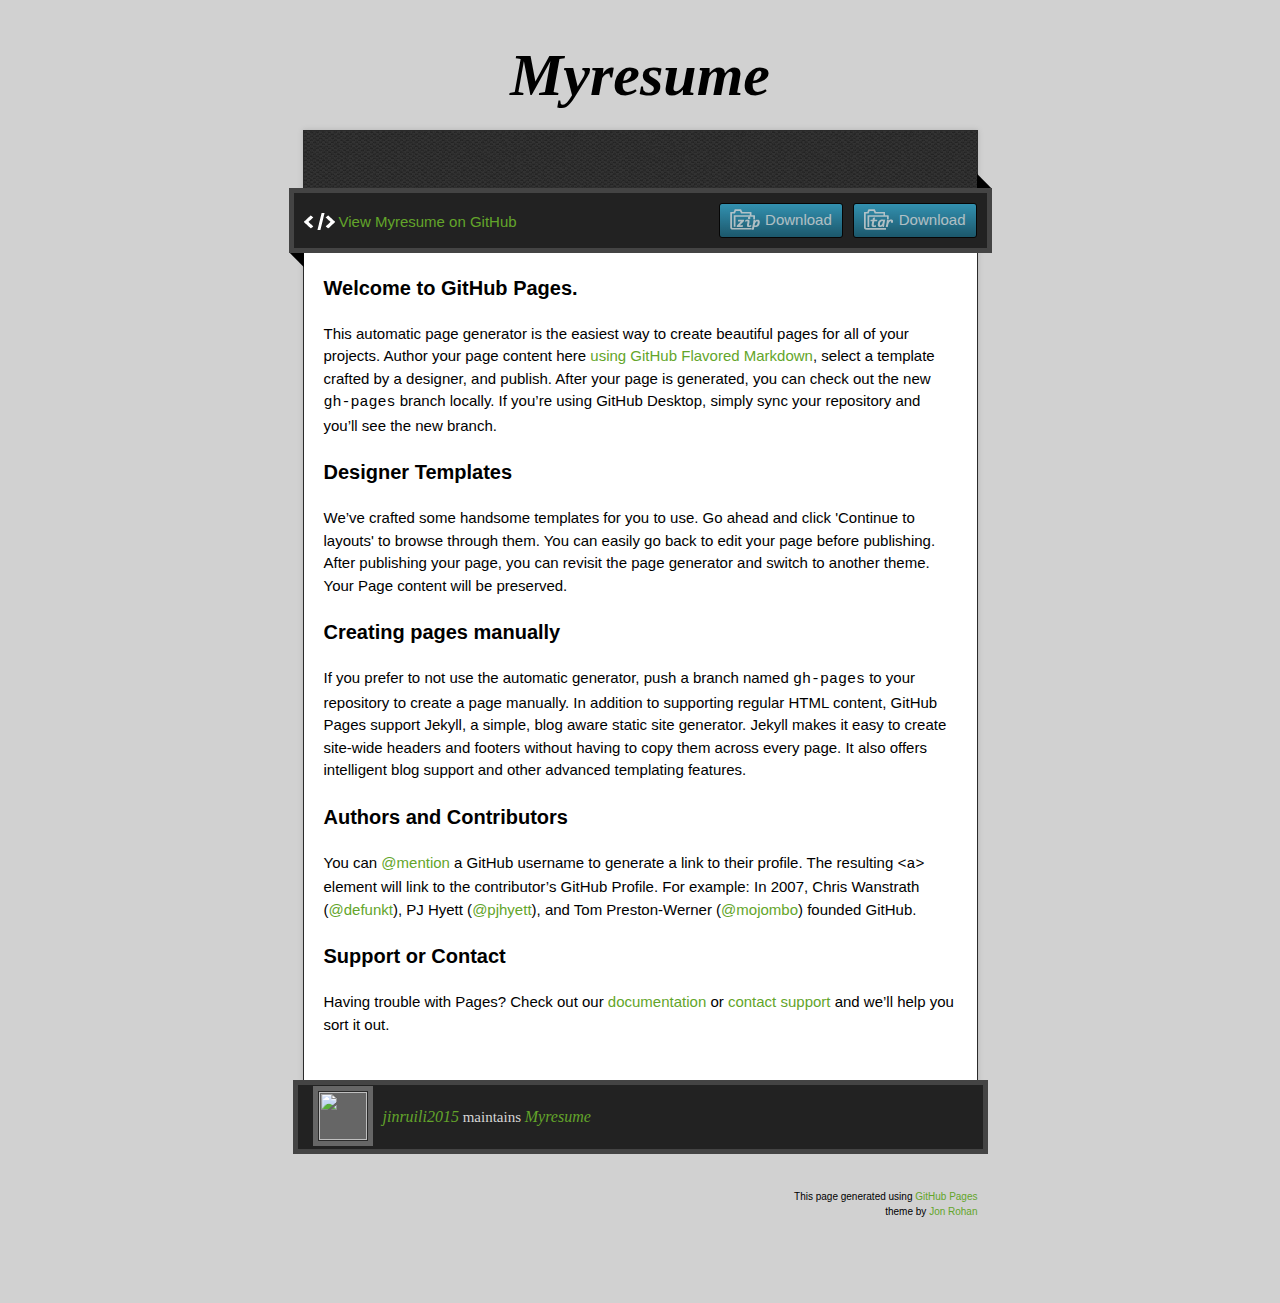
==== index.html @ a64b7606 "Create gh-pages branch via GitHub" ====
<!doctype html>
<!-- The Time Machine GitHub pages theme was designed and developed by Jon Rohan, on Feb 7, 2012. -->
<!-- Follow him for fun. http://twitter.com/jonrohan. Tail his code on https://github.com/jonrohan -->
<html>
<head>
  <meta charset="utf-8">
  <meta http-equiv="X-UA-Compatible" content="IE=edge,chrome=1">

  <link rel="stylesheet" href="stylesheets/stylesheet.css" media="screen">
  <link rel="stylesheet" href="stylesheets/github-dark.css">
  <script type="text/javascript" src="https://ajax.googleapis.com/ajax/libs/jquery/1.7.1/jquery.min.js"></script>
  <script type="text/javascript" src="javascripts/script.js"></script>

  <title>Myresume</title>
  <meta name="description" content="">

  <meta name="viewport" content="width=device-width,initial-scale=1">

</head>

<body>

  <div class="wrapper">
    <header>
      <h1 class="title">Myresume</h1>
    </header>
    <div id="container">
      <p class="tagline"></p>
      <div id="main" role="main">
        <div class="download-bar">
        <div class="inner">
          <a href="https://github.com/jinruili2015/myresume/tarball/master" class="download-button tar"><span>Download</span></a>
          <a href="https://github.com/jinruili2015/myresume/zipball/master" class="download-button zip"><span>Download</span></a>
          <a href="https://github.com/jinruili2015/myresume" class="code">View Myresume on GitHub</a>
        </div>
        <span class="blc"></span><span class="trc"></span>
        </div>
        <article class="markdown-body">
          <h3>
<a id="welcome-to-github-pages" class="anchor" href="#welcome-to-github-pages" aria-hidden="true"><span aria-hidden="true" class="octicon octicon-link"></span></a>Welcome to GitHub Pages.</h3>

<p>This automatic page generator is the easiest way to create beautiful pages for all of your projects. Author your page content here <a href="https://guides.github.com/features/mastering-markdown/">using GitHub Flavored Markdown</a>, select a template crafted by a designer, and publish. After your page is generated, you can check out the new <code>gh-pages</code> branch locally. If you’re using GitHub Desktop, simply sync your repository and you’ll see the new branch.</p>

<h3>
<a id="designer-templates" class="anchor" href="#designer-templates" aria-hidden="true"><span aria-hidden="true" class="octicon octicon-link"></span></a>Designer Templates</h3>

<p>We’ve crafted some handsome templates for you to use. Go ahead and click 'Continue to layouts' to browse through them. You can easily go back to edit your page before publishing. After publishing your page, you can revisit the page generator and switch to another theme. Your Page content will be preserved.</p>

<h3>
<a id="creating-pages-manually" class="anchor" href="#creating-pages-manually" aria-hidden="true"><span aria-hidden="true" class="octicon octicon-link"></span></a>Creating pages manually</h3>

<p>If you prefer to not use the automatic generator, push a branch named <code>gh-pages</code> to your repository to create a page manually. In addition to supporting regular HTML content, GitHub Pages support Jekyll, a simple, blog aware static site generator. Jekyll makes it easy to create site-wide headers and footers without having to copy them across every page. It also offers intelligent blog support and other advanced templating features.</p>

<h3>
<a id="authors-and-contributors" class="anchor" href="#authors-and-contributors" aria-hidden="true"><span aria-hidden="true" class="octicon octicon-link"></span></a>Authors and Contributors</h3>

<p>You can <a href="https://github.com/blog/821" class="user-mention">@mention</a> a GitHub username to generate a link to their profile. The resulting <code>&lt;a&gt;</code> element will link to the contributor’s GitHub Profile. For example: In 2007, Chris Wanstrath (<a href="https://github.com/defunkt" class="user-mention">@defunkt</a>), PJ Hyett (<a href="https://github.com/pjhyett" class="user-mention">@pjhyett</a>), and Tom Preston-Werner (<a href="https://github.com/mojombo" class="user-mention">@mojombo</a>) founded GitHub.</p>

<h3>
<a id="support-or-contact" class="anchor" href="#support-or-contact" aria-hidden="true"><span aria-hidden="true" class="octicon octicon-link"></span></a>Support or Contact</h3>

<p>Having trouble with Pages? Check out our <a href="https://help.github.com/pages">documentation</a> or <a href="https://github.com/contact">contact support</a> and we’ll help you sort it out.</p>
        </article>
      </div>
    </div>
    <footer>
      <div class="owner">
      <p><a href="https://github.com/jinruili2015" class="avatar"><img src="https://avatars3.githubusercontent.com/u/16096267?v=3&amp;s=60" width="48" height="48"></a> <a href="https://github.com/jinruili2015">jinruili2015</a> maintains <a href="https://github.com/jinruili2015/myresume">Myresume</a></p>


      </div>
      <div class="creds">
        <small>This page generated using <a href="https://pages.github.com/">GitHub Pages</a><br>theme by <a href="https://twitter.com/jonrohan/">Jon Rohan</a></small>
      </div>
    </footer>
  </div>
  <div class="current-section">
    <a href="#top">Scroll to top</a>
    <a href="https://github.com/jinruili2015/myresume/tarball/master" class="tar">tar</a><a href="https://github.com/jinruili2015/myresume/zipball/master" class="zip">zip</a><a href="" class="code">source code</a>
    <p class="name"></p>
  </div>

  
</body>
</html>
---- stylesheets/stylesheet.css ----
/*! normalize.css v3.0.0 | MIT License | git.io/normalize */

/**
 * 1. Set default font family to sans-serif.
 * 2. Prevent iOS text size adjust after orientation change, without disabling
 *    user zoom.
 */

html {
  font-family: sans-serif; /* 1 */
  -ms-text-size-adjust: 100%; /* 2 */
  -webkit-text-size-adjust: 100%; /* 2 */
}

/**
 * Remove default margin.
 */

body {
  margin: 0;
}

/* HTML5 display definitions
   ========================================================================== */

/**
 * Correct `block` display not defined for any HTML5 element in IE 8/9.
 * Correct `block` display not defined for `details` or `summary` in IE 10/11 and Firefox.
 * Correct `block` display not defined for `main` in IE 11.
 */

article,
aside,
details,
figcaption,
figure,
footer,
header,
hgroup,
main,
nav,
section,
summary {
  display: block;
}

/**
 * 1. Correct `inline-block` display not defined in IE 8/9.
 * 2. Normalize vertical alignment of `progress` in Chrome, Firefox, and Opera.
 */

audio,
canvas,
progress,
video {
  display: inline-block; /* 1 */
  vertical-align: baseline; /* 2 */
}

/**
 * Prevent modern browsers from displaying `audio` without controls.
 * Remove excess height in iOS 5 devices.
 */

audio:not([controls]) {
  display: none;
  height: 0;
}

/**
 * Address `[hidden]` styling not present in IE 8/9/10.
 * Hide the `template` element in IE 8/9/11, Safari, and Firefox < 22.
 */

[hidden],
template {
  display: none;
}

/* Links
   ========================================================================== */

/**
 * Remove the gray background color from active links in IE 10.
 */

a {
  background: transparent;
}

/**
 * Improve readability when focused and also mouse hovered in all browsers.
 */

a:active,
a:hover {
  outline: 0;
}

/* Text-level semantics
   ========================================================================== */

/**
 * Address styling not present in IE 8/9/10/11, Safari, and Chrome.
 */

abbr[title] {
  border-bottom: 1px dotted;
}

/**
 * Address style set to `bolder` in Firefox 4+, Safari, and Chrome.
 */

b,
strong {
  font-weight: bold;
}

/**
 * Address styling not present in Safari and Chrome.
 */

dfn {
  font-style: italic;
}

/**
 * Address variable `h1` font-size and margin within `section` and `article`
 * contexts in Firefox 4+, Safari, and Chrome.
 */

h1 {
  font-size: 2em;
  margin: 0.67em 0;
}

/**
 * Address styling not present in IE 8/9.
 */

mark {
  background: #ff0;
  color: #000;
}

/**
 * Address inconsistent and variable font size in all browsers.
 */

small {
  font-size: 80%;
}

/**
 * Prevent `sub` and `sup` affecting `line-height` in all browsers.
 */

sub,
sup {
  font-size: 75%;
  line-height: 0;
  position: relative;
  vertical-align: baseline;
}

sup {
  top: -0.5em;
}

sub {
  bottom: -0.25em;
}

/* Embedded content
   ========================================================================== */

/**
 * Remove border when inside `a` element in IE 8/9/10.
 */

img {
  border: 0;
}

/**
 * Correct overflow not hidden in IE 9/10/11.
 */

svg:not(:root) {
  overflow: hidden;
}

/* Grouping content
   ========================================================================== */

/**
 * Address margin not present in IE 8/9 and Safari.
 */

figure {
  margin: 1em 40px;
}

/**
 * Address differences between Firefox and other browsers.
 */

hr {
  -moz-box-sizing: content-box;
  box-sizing: content-box;
  height: 0;
}

/**
 * Contain overflow in all browsers.
 */

pre {
  overflow: auto;
}

/**
 * Address odd `em`-unit font size rendering in all browsers.
 */

code,
kbd,
pre,
samp {
  font-family: monospace, monospace;
  font-size: 1em;
}

/* Forms
   ========================================================================== */

/**
 * Known limitation: by default, Chrome and Safari on OS X allow very limited
 * styling of `select`, unless a `border` property is set.
 */

/**
 * 1. Correct color not being inherited.
 *    Known issue: affects color of disabled elements.
 * 2. Correct font properties not being inherited.
 * 3. Address margins set differently in Firefox 4+, Safari, and Chrome.
 */

button,
input,
optgroup,
select,
textarea {
  color: inherit; /* 1 */
  font: inherit; /* 2 */
  margin: 0; /* 3 */
}

/**
 * Address `overflow` set to `hidden` in IE 8/9/10/11.
 */

button {
  overflow: visible;
}

/**
 * Address inconsistent `text-transform` inheritance for `button` and `select`.
 * All other form control elements do not inherit `text-transform` values.
 * Correct `button` style inheritance in Firefox, IE 8/9/10/11, and Opera.
 * Correct `select` style inheritance in Firefox.
 */

button,
select {
  text-transform: none;
}

/**
 * 1. Avoid the WebKit bug in Android 4.0.* where (2) destroys native `audio`
 *    and `video` controls.
 * 2. Correct inability to style clickable `input` types in iOS.
 * 3. Improve usability and consistency of cursor style between image-type
 *    `input` and others.
 */

button,
html input[type="button"], /* 1 */
input[type="reset"],
input[type="submit"] {
  -webkit-appearance: button; /* 2 */
  cursor: pointer; /* 3 */
}

/**
 * Re-set default cursor for disabled elements.
 */

button[disabled],
html input[disabled] {
  cursor: default;
}

/**
 * Remove inner padding and border in Firefox 4+.
 */

button::-moz-focus-inner,
input::-moz-focus-inner {
  border: 0;
  padding: 0;
}

/**
 * Address Firefox 4+ setting `line-height` on `input` using `!important` in
 * the UA stylesheet.
 */

input {
  line-height: normal;
}

/**
 * It's recommended that you don't attempt to style these elements.
 * Firefox's implementation doesn't respect box-sizing, padding, or width.
 *
 * 1. Address box sizing set to `content-box` in IE 8/9/10.
 * 2. Remove excess padding in IE 8/9/10.
 */

input[type="checkbox"],
input[type="radio"] {
  box-sizing: border-box; /* 1 */
  padding: 0; /* 2 */
}

/**
 * Fix the cursor style for Chrome's increment/decrement buttons. For certain
 * `font-size` values of the `input`, it causes the cursor style of the
 * decrement button to change from `default` to `text`.
 */

input[type="number"]::-webkit-inner-spin-button,
input[type="number"]::-webkit-outer-spin-button {
  height: auto;
}

/**
 * 1. Address `appearance` set to `searchfield` in Safari and Chrome.
 * 2. Address `box-sizing` set to `border-box` in Safari and Chrome
 *    (include `-moz` to future-proof).
 */

input[type="search"] {
  -webkit-appearance: textfield; /* 1 */
  -moz-box-sizing: content-box;
  -webkit-box-sizing: content-box; /* 2 */
  box-sizing: content-box;
}

/**
 * Remove inner padding and search cancel button in Safari and Chrome on OS X.
 * Safari (but not Chrome) clips the cancel button when the search input has
 * padding (and `textfield` appearance).
 */

input[type="search"]::-webkit-search-cancel-button,
input[type="search"]::-webkit-search-decoration {
  -webkit-appearance: none;
}

/**
 * Define consistent border, margin, and padding.
 */

fieldset {
  border: 1px solid #c0c0c0;
  margin: 0 2px;
  padding: 0.35em 0.625em 0.75em;
}

/**
 * 1. Correct `color` not being inherited in IE 8/9/10/11.
 * 2. Remove padding so people aren't caught out if they zero out fieldsets.
 */

legend {
  border: 0; /* 1 */
  padding: 0; /* 2 */
}

/**
 * Remove default vertical scrollbar in IE 8/9/10/11.
 */

textarea {
  overflow: auto;
}

/**
 * Don't inherit the `font-weight` (applied by a rule above).
 * NOTE: the default cannot safely be changed in Chrome and Safari on OS X.
 */

optgroup {
  font-weight: bold;
}

/* Tables
   ========================================================================== */

/**
 * Remove most spacing between table cells.
 */

table {
  border-collapse: collapse;
  border-spacing: 0;
}

td,
th {
  padding: 0;
}


/* Style */

body {
  font-size: 15px;
  font-family: Arial, Arial, Helvetica, sans-serif;
  line-height: 1.5;
  background: #D1D1D1;
}

a {
  color: #63a52a;
  text-decoration: none;
  transition: opacity ease-in-out 0.3s;
  -webkit-transition: opacity ease-in-out 0.3s;  /* Safari <=6.1, Android <= 4.3 */
}

a:hover {
  text-decoration: underline;
  color: #90D355;
}

h1.title {
  margin: 30px 20px 10px;
  font-size: 60px;
  font-weight: bold;
  font-style: italic;
  font-family:Georgia, serif;
  text-align: center;
}

.wrapper {
  width: 675px;
  margin: 0 auto;
}

#container {
  border: 1px solid #2a2a2a;
  background: #ddd url(../images/pattern.png);
  box-shadow: 0 0 5px #b1b1b1;
}

p.tagline {
  padding: 20px 20px 0;
  color: #fff;
  font-size: 17px;
}

#main {
  margin-top: 20px;
  padding: 0 20px 90px;
  background-color: #fff;
}

.download-bar {
  background: #222;
  border: 5px solid #444;
  padding: 10px;
  margin: 0 -35px 20px;
  position: relative;
}

.download-bar .inner {
  overflow: hidden;
}

.download-bar .watch-fork iframe {
  display: block;
  float: left;
  border-right: 1px solid #ddd;
  padding-right: 5px;
}
.download-bar .watch-fork iframe.last {
  border-right: 0 none;
  padding-right: 0;
  padding-left: 5px;
  border-left: 1px solid #fff;
}
.download-bar .watch-fork {
  overflow: hidden;
  float: right;
  background-color: #eee;
  padding: 5px;
  border-radius: 3px;
}

.download-bar .blc {
  border: 10px solid black;
  border-color: transparent transparent black;
  width: 0;
  height: 0;
  display: block;
  position: absolute;
  bottom: -15px;
  left: 0;
  transform: rotate(45deg);
  -ms-transform: rotate(45deg);  /* IE9 */
  -webkit-transform: rotate(45deg); /* 2014 current */
}

.download-bar .trc {
  border: 10px solid black;
  border-color:  black transparent transparent;
  width: 0;
  height: 0;
  display: block;
  position: absolute;
  top: -15px;
  right: 0;
  transform: rotate(45deg);
  -ms-transform: rotate(45deg);  /* IE9 */
  -webkit-transform: rotate(45deg); /* 2014 current */
}

.download-bar .avatar {
  border: 1px solid black;
  display: block;
  padding: 4px;
  float: left;
}

.download-bar .avatar img {
  display: block;
}

.download-bar a.code {
  background: transparent url(../images/code.png) no-repeat 0 2px;
  padding-left: 35px;
  margin-top: 8px;
  display: block;
  float: left;
  text-indent: 0;
  width: auto;
  height: auto;
  opacity: 1;
  filter:alpha(opacity=100);  /* IE 5-7 */
}

.current-section {
  position: fixed;
  top: 0;
  left: 50%;
  width: 693px;
  margin-left: -352px;
  background: #222;
  border: 5px solid #444;
  color: #fff;
  opacity: 0;
  visibility: hidden;
  transition: opacity ease-in-out 0.3s;
  -webkit-transition: opacity ease-in-out 0.3s;  /* Safari <=6.1, Android <= 4.3 */
}

.current-section p {
  padding: 5px 27px;
  font-size: 24px;
  font-weight: bold;
}

.current-section a {
  float: right;
  text-indent: -10000px;
  background: transparent url(../images/top.png) no-repeat 0 0;
  width: 20px;
  height: 20px;
  opacity: 0.8;
  margin-right: 12px;
  margin-top: 12px;
  opacity: 0.8;
  filter:alpha(opacity=80);  /* IE 5-7 */
  transition: opacity ease-in-out 0.3s;
  -webkit-transition: opacity ease-in-out 0.3s;  /* Safari <=6.1, Android <= 4.3 */
}

.current-section a:hover {
  opacity: 1;
  filter:alpha(opacity=100);  /* IE 5-7 */
}

.current-section a.zip {
  margin-right: 8px;
}

a.zip,
a.zip span {
  background: transparent url(../images/zip.png) no-repeat 0 0;
  width: 30px;
  height: 21px;
  display: inline-block;
  text-indent: -10000px;
  opacity: 0.8;
  filter:alpha(opacity=80);  /* IE 5-7 */
  transition: opacity ease-in-out 0.3s;
  -webkit-transition: opacity ease-in-out 0.3s;  /* Safari <=6.1, Android <= 4.3 */
}

a.tar,
a.tar span {
  background: transparent url(../images/tar.png) no-repeat 0 0;
  width: 30px;
  height: 21px;
  display: inline-block;
  text-indent: -10000px;
  opacity: 0.8;
  filter:alpha(opacity=80);  /* IE 5-7 */
  transition: opacity ease-in-out 0.3s;
  -webkit-transition: opacity ease-in-out 0.3s;  /* Safari <=6.1, Android <= 4.3 */
}

a.code {
  background: transparent url(../images/code.png) no-repeat 0 2px;
  width: 30px;
  height: 21px;
  display: block;
  display: inline-block;
  text-indent: -10000px;
  opacity: 0.8;
  filter:alpha(opacity=80);  /* IE 5-7 */
  transition: opacity ease-in-out 0.3s;
  -webkit-transition: opacity ease-in-out 0.3s;  /* Safari <=6.1, Android <= 4.3 */
}

a.zip:hover,
a.tar:hover,
a.code:hover {
  opacity: 1;
  filter:alpha(opacity=100);
}

a.download-button {
  border: 1px solid black;
  border-radius: 3px;
  display: inline-block;
  text-indent: 0!important;
  width: auto;
  float: right;
  background: #999; /* for non-css3 browsers */
  filter: progid:DXImageTransform.Microsoft.gradient(startColorstr='#37ADD4', endColorstr='#1B657E'); /* IE <= 9 */
  background: -webkit-gradient(linear, left top, left bottom, from(#37ADD4), to(#1B657E)); /* ancient webkit browsers */
  background: -webkit-linear-gradient(top,  #37ADD4,  #1B657E);  /* Safari <=6.1, Android <= 4.3 */
  background: linear-gradient(to bottom,  #37ADD4,  #1B657E);
  height: auto;
  margin-left: 10px;
}

a.download-button span {
  background-position: 10px 5px;
  width: auto;
  height: auto;
  padding: 5px 10px;
  padding-left: 45px;
  display: inline-block;
  text-indent: 0!important;
  color: #fff;
}

footer {
  margin-bottom: 60px;
  padding-bottom: 60px;
}

footer .owner {
  background: #222;
  border: 5px solid #444;
  padding: 5px 15px;
  margin: -67px -10px 35px;
  color: #d6d6d6;
}

footer .creds small {
  float: right;
  font-size: 10px;
  text-align: right;
  margin-left: 15px;
}

footer .owner .avatar {
  background-color: #666;
  display: block;
  margin: -19px 10px 0 0;
  width: 60px;
  float: left;
}

footer .owner img {
  display: block;
  border: 1px solid #2a2a2a;
  margin: 5px;
}

footer .owner p {
  font-family:Georgia, serif;
}

footer .owner p a {
  font-size: 16px;
  font-style: italic;
}

/* Markdown */
.markdown-body h1,
.markdown-body h2,
.markdown-body h3,
.markdown-body h4,
.markdown-body h5,
.markdown-body h6,
.markdown-body p,
.markdown-body pre,
.markdown-body ul,
.markdown-body ol,
.markdown-body dl,
.markdown-body table,
.markdown-body blockquote {
  margin-bottom: 20px;
}

.markdown-body h1,
.markdown-body h2,
.markdown-body h3,
.markdown-body h4,
.markdown-body h5,
.markdown-body h6 {
  font-weight: bold;
}

.markdown-body h1 {
  font-size: 28px;
}

.markdown-body h2 {
  font-size: 24px;
  color: #557398;
}

.markdown-body h3 {
  font-size: 20px;
}

.markdown-body h4 {
  font-size: 18px;
}

.markdown-body h5 {
  font-size: 16px;
}

.markdown-body pre {
  padding: 10px 70px 10px 0;
  margin-left: -20px;
  margin-right: -20px;
  font-family: 'Monaco', 'Lucida Console', monospace;
  font-size: 13px;
  line-height: 20px;
  box-shadow: inset 0 0 5px #000;
  word-wrap: break-word;
  background-color:#3b3b3b;
  color: #d6d6d6;
}

.markdown-body pre.lines {
  font-size: 12px;
  margin:0 10px 0 -20px;
  padding: 10px;
  float:  left;
  display: block;
  text-align: right;
  box-shadow: none;
  background-color:#2a2a2a;
  color: #d6d6d6;
}

.markdown-body ul,
.markdown-body ol {
  padding-left: 30px;
}

.markdown-body ul {
  list-style-type: disc;
}

.markdown-body ol {
  list-style-type: decimal;
}

.markdown-body li,
.markdown-body li p,
.markdown-body dd,
.markdown-body dd p {
  margin-bottom: 10px;
}

.markdown-body li pre,
.markdown-body li pre.lines,
.markdown-body dd pre,
.markdown-body dd pre.lines {
  margin-left: -35px;
}

.markdown-body dt {
  font-weight: bold;
  font-style: italic;
}

.markdown-body dd {
  margin-left: 15px;
}

.markdown-body table {
  width: 673px;
  margin-left: -20px;
  margin-right: -20px;
}

.markdown-body tbody {
  border-top: 2px solid #557398;
  border-bottom: 2px solid #557398;
  background-color: #EBEFF4;
}

.markdown-body table td * {
  margin: 0;
}

.markdown-body td {
  border-right: 1px solid #557398;
  border-bottom: 1px solid #557398;
  padding: 5px;
}

.markdown-body td:first-child,
.markdown-body th:first-child {
  width: 30%;
  padding-left: 20px;
}

.markdown-body td:last-child {
  border-right: 0 none;
}

.markdown-body th {
  font-size: 18px;
  font-weight: bold;
  text-align: left;
  padding: 5px;
}

.markdown-body tt {
  background-color:#3b3b3b;
  color: #d6d6d6;
  padding: 2px 3px;
}

.markdown-body blockquote {
  font-style: italic;
  font-family:Georgia, serif;
  font-size: 17px;
  border-top: 3px solid #333;
  border-bottom: 3px solid #333;
  padding: 10px 20px;
  padding-left: 50px;
}

.markdown-body blockquote:before {
  font-style: italic;
  font-family: Georgia, serif;
  font-size: 90px;
  height: 90px;
  margin-left: -60px;
  margin-top: -25px;
  content: "‟";
  display: block;
  float: left;
}

.markdown-body img {
  max-width: 100%;
  box-sizing: border-box;
}

.highlight  { background: #ffffff; }
.highlight .c { color: #999988; font-style: italic } /* Comment */
.highlight .err { color: #a61717; background-color: #e3d2d2 } /* Error */
.highlight .k { font-weight: bold } /* Keyword */
.highlight .o { font-weight: bold } /* Operator */
.highlight .cm { color: #999988; font-style: italic } /* Comment.Multiline */
.highlight .cp { color: #999999; font-weight: bold } /* Comment.Preproc */
.highlight .c1 { color: #999988; font-style: italic } /* Comment.Single */
.highlight .cs { color: #999999; font-weight: bold; font-style: italic } /* Comment.Special */
.highlight .gd { color: #000000; background-color: #ffdddd } /* Generic.Deleted */
.highlight .gd .x { color: #000000; background-color: #ffaaaa } /* Generic.Deleted.Specific */
.highlight .ge { font-style: italic } /* Generic.Emph */
.highlight .gr { color: #aa0000 } /* Generic.Error */
.highlight .gh { color: #999999 } /* Generic.Heading */
.highlight .gi { color: #000000; background-color: #ddffdd } /* Generic.Inserted */
.highlight .gi .x { color: #000000; background-color: #aaffaa } /* Generic.Inserted.Specific */
.highlight .go { color: #888888 } /* Generic.Output */
.highlight .gp { color: #555555 } /* Generic.Prompt */
.highlight .gs { font-weight: bold } /* Generic.Strong */
.highlight .gu { color: #800080; font-weight: bold; } /* Generic.Subheading */
.highlight .gt { color: #aa0000 } /* Generic.Traceback */
.highlight .kc { font-weight: bold } /* Keyword.Constant */
.highlight .kd { font-weight: bold } /* Keyword.Declaration */
.highlight .kn { font-weight: bold } /* Keyword.Namespace */
.highlight .kp { font-weight: bold } /* Keyword.Pseudo */
.highlight .kr { font-weight: bold } /* Keyword.Reserved */
.highlight .kt { color: #445588; font-weight: bold } /* Keyword.Type */
.highlight .m { color: #009999 } /* Literal.Number */
.highlight .s { color: #d14 } /* Literal.String */
.highlight .na { color: #008080 } /* Name.Attribute */
.highlight .nb { color: #0086B3 } /* Name.Builtin */
.highlight .nc { color: #445588; font-weight: bold } /* Name.Class */
.highlight .no { color: #008080 } /* Name.Constant */
.highlight .ni { color: #800080 } /* Name.Entity */
.highlight .ne { color: #990000; font-weight: bold } /* Name.Exception */
.highlight .nf { color: #990000; font-weight: bold } /* Name.Function */
.highlight .nn { color: #555555 } /* Name.Namespace */
.highlight .nt { color: #000080 } /* Name.Tag */
.highlight .nv { color: #008080 } /* Name.Variable */
.highlight .ow { font-weight: bold } /* Operator.Word */
.highlight .w { color: #bbbbbb } /* Text.Whitespace */
.highlight .mf { color: #009999 } /* Literal.Number.Float */
.highlight .mh { color: #009999 } /* Literal.Number.Hex */
.highlight .mi { color: #009999 } /* Literal.Number.Integer */
.highlight .mo { color: #009999 } /* Literal.Number.Oct */
.highlight .sb { color: #d14 } /* Literal.String.Backtick */
.highlight .sc { color: #d14 } /* Literal.String.Char */
.highlight .sd { color: #d14 } /* Literal.String.Doc */
.highlight .s2 { color: #d14 } /* Literal.String.Double */
.highlight .se { color: #d14 } /* Literal.String.Escape */
.highlight .sh { color: #d14 } /* Literal.String.Heredoc */
.highlight .si { color: #d14 } /* Literal.String.Interpol */
.highlight .sx { color: #d14 } /* Literal.String.Other */
.highlight .sr { color: #009926 } /* Literal.String.Regex */
.highlight .s1 { color: #d14 } /* Literal.String.Single */
.highlight .ss { color: #990073 } /* Literal.String.Symbol */
.highlight .bp { color: #999999 } /* Name.Builtin.Pseudo */
.highlight .vc { color: #008080 } /* Name.Variable.Class */
.highlight .vg { color: #008080 } /* Name.Variable.Global */
.highlight .vi { color: #008080 } /* Name.Variable.Instance */
.highlight .il { color: #009999 } /* Literal.Number.Integer.Long */
---- stylesheets/github-dark.css ----
/*
   Copyright 2014 GitHub Inc.

   Licensed under the Apache License, Version 2.0 (the "License");
   you may not use this file except in compliance with the License.
   You may obtain a copy of the License at

       http://www.apache.org/licenses/LICENSE-2.0

   Unless required by applicable law or agreed to in writing, software
   distributed under the License is distributed on an "AS IS" BASIS,
   WITHOUT WARRANTIES OR CONDITIONS OF ANY KIND, either express or implied.
   See the License for the specific language governing permissions and
   limitations under the License.

*/

.pl-c /* comment */ {
  color: #969896;
}

.pl-c1      /* constant, markup.raw, meta.diff.header, meta.module-reference, meta.property-name, support, support.constant, support.variable, variable.other.constant */,
.pl-s .pl-v /* string variable */ {
  color: #0099cd;
}

.pl-e  /* entity */,
.pl-en /* entity.name */ {
  color: #9774cb;
}

.pl-s .pl-s1 /* string source */,
.pl-smi      /* storage.modifier.import, storage.modifier.package, storage.type.java, variable.other, variable.parameter.function */ {
  color: #ddd;
}

.pl-ent /* entity.name.tag */ {
  color: #7bcc72;
}

.pl-k /* keyword, storage, storage.type */ {
  color: #cc2372;
}

.pl-pds              /* punctuation.definition.string, string.regexp.character-class */,
.pl-s                /* string */,
.pl-s .pl-pse .pl-s1 /* string punctuation.section.embedded source */,
.pl-sr               /* string.regexp */,
.pl-sr .pl-cce       /* string.regexp constant.character.escape */,
.pl-sr .pl-sra       /* string.regexp string.regexp.arbitrary-repitition */,
.pl-sr .pl-sre       /* string.regexp source.ruby.embedded */ {
  color: #3c66e2;
}

.pl-v /* variable */ {
  color: #fb8764;
}

.pl-id /* invalid.deprecated */ {
  color: #e63525;
}

.pl-ii /* invalid.illegal */ {
  background-color: #e63525;
  color: #f8f8f8;
}

.pl-sr .pl-cce /* string.regexp constant.character.escape */ {
  color: #7bcc72;
  font-weight: bold;
}

.pl-ml /* markup.list */ {
  color: #c26b2b;
}

.pl-mh        /* markup.heading */,
.pl-mh .pl-en /* markup.heading entity.name */,
.pl-ms        /* meta.separator */ {
  color: #264ec5;
  font-weight: bold;
}

.pl-mq /* markup.quote */ {
  color: #00acac;
}

.pl-mi /* markup.italic */ {
  color: #ddd;
  font-style: italic;
}

.pl-mb /* markup.bold */ {
  color: #ddd;
  font-weight: bold;
}

.pl-md /* markup.deleted, meta.diff.header.from-file */ {
  background-color: #ffecec;
  color: #bd2c00;
}

.pl-mi1 /* markup.inserted, meta.diff.header.to-file */ {
  background-color: #eaffea;
  color: #55a532;
}

.pl-mdr /* meta.diff.range */ {
  color: #9774cb;
  font-weight: bold;
}

.pl-mo /* meta.output */ {
  color: #264ec5;
}
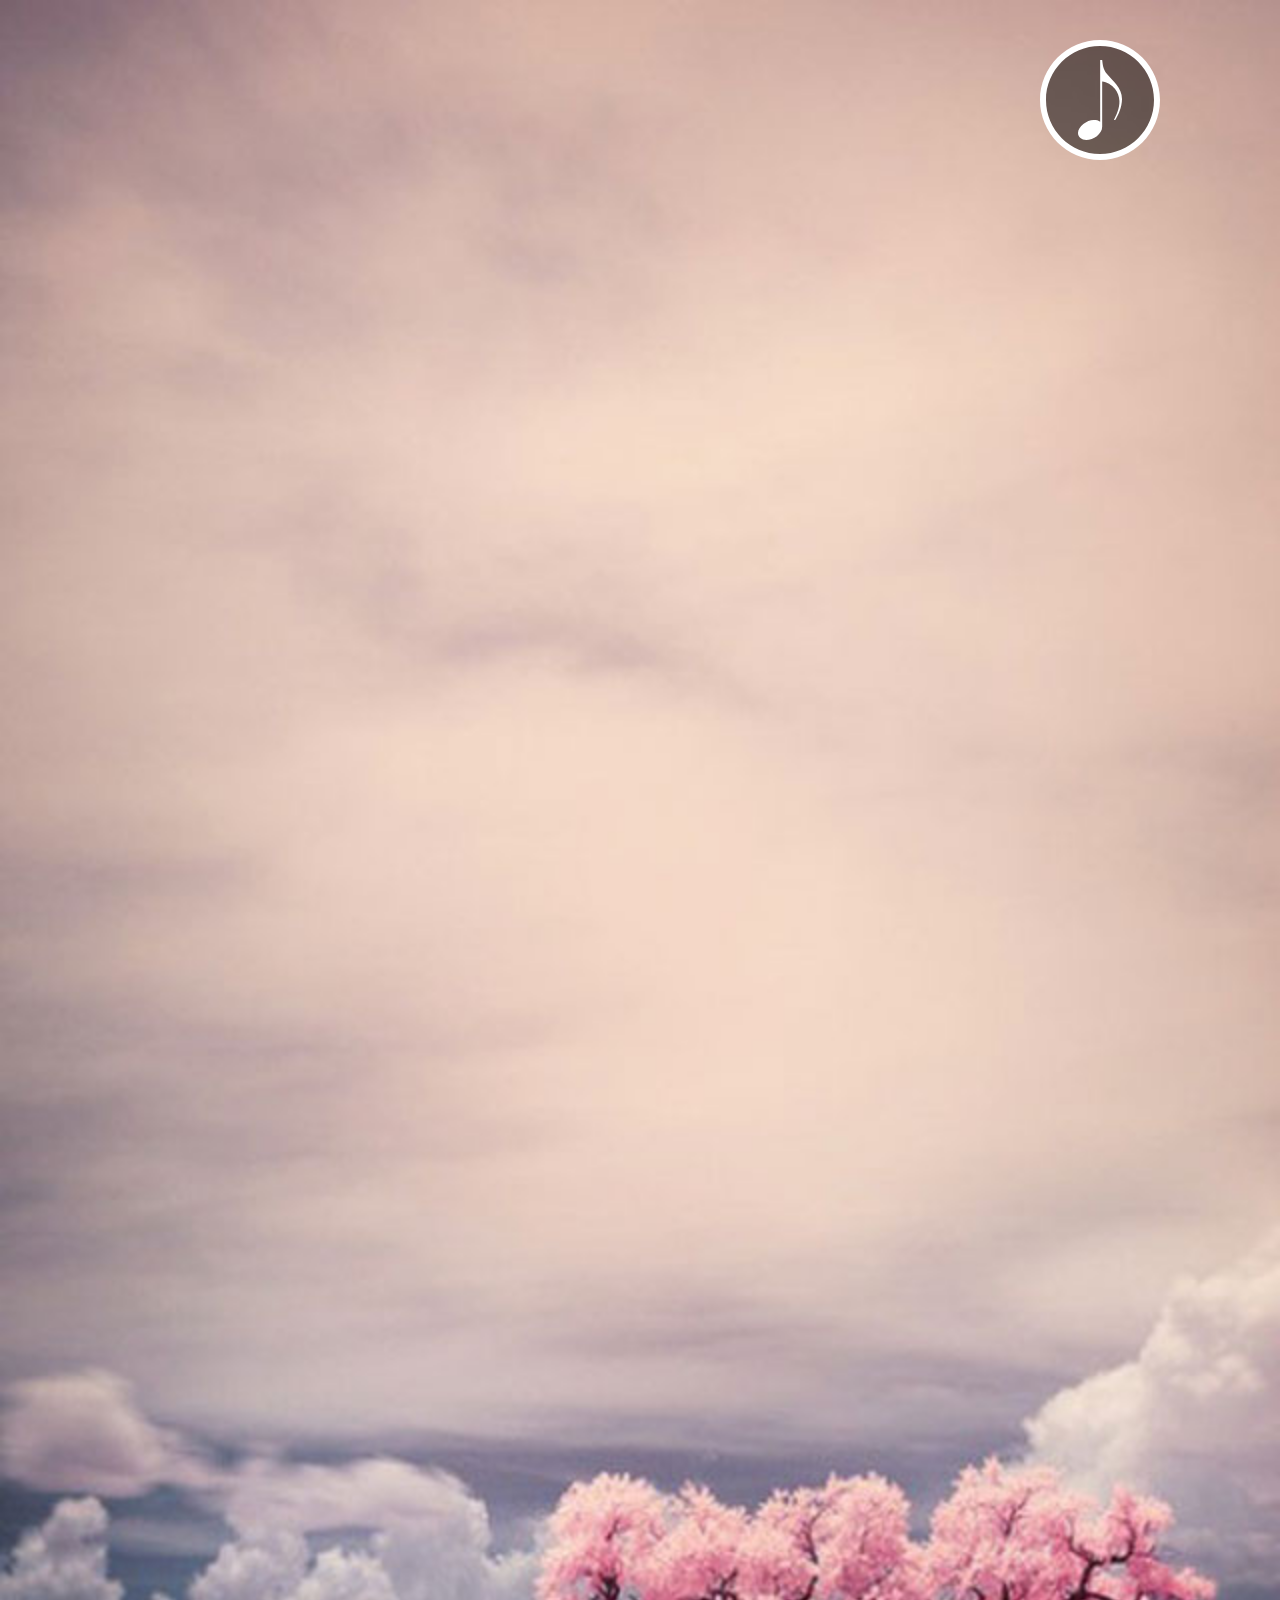
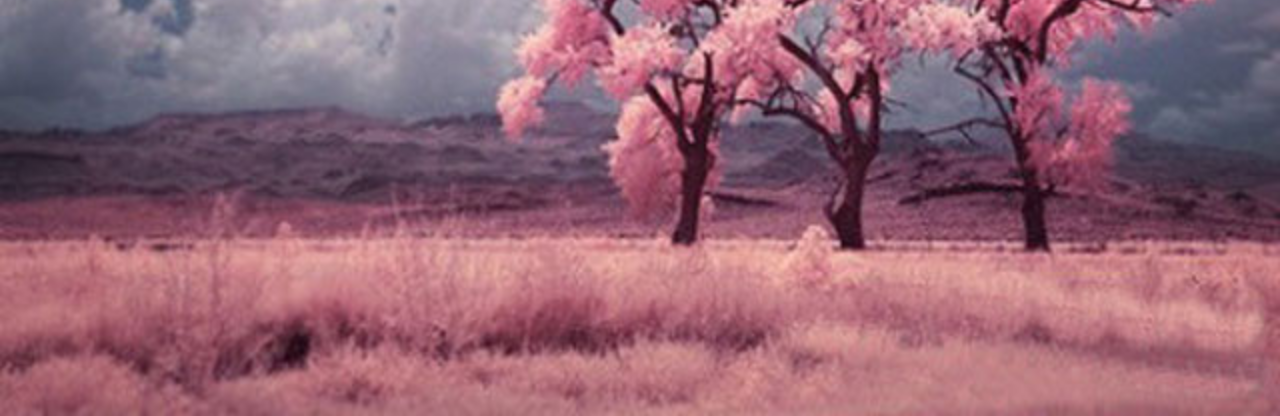
==== commit b58462f4: "myresume" ====
--- a/index.html
+++ b/index.html
@@ -1,85 +1,73 @@
-<!doctype html>
-<!-- The Time Machine GitHub pages theme was designed and developed by Jon Rohan, on Feb 7, 2012. -->
-<!-- Follow him for fun. http://twitter.com/jonrohan. Tail his code on https://github.com/jonrohan -->
+<!DOCTYPE html>
 <html>
-<head>
-  <meta charset="utf-8">
-  <meta http-equiv="X-UA-Compatible" content="IE=edge,chrome=1">
+<head lang="en">
+    <meta charset="UTF-8">
+    <meta name="viewport" content="width = device-width,initial-scale=1.0,user-scalable=no">
+    <link rel="stylesheet" href="index.css">
+    <link rel="stylesheet" href="animate.css">
+</head>
+<body>
+<div id="main">
+    <ul id="list">
+        <li class="zIndex">
+            <div class="a1">
+                <p>个人简历</p>
 
-  <link rel="stylesheet" href="stylesheets/stylesheet.css" media="screen">
-  <link rel="stylesheet" href="stylesheets/github-dark.css">
-  <script type="text/javascript" src="https://ajax.googleapis.com/ajax/libs/jquery/1.7.1/jquery.min.js"></script>
-  <script type="text/javascript" src="javascripts/script.js"></script>
+                <p>Personal Resume</p>
 
-  <title>Myresume</title>
-  <meta name="description" content="">
+                <p></p>
+            </div>
+        </li>
+        <li>
+            <div class="a2">
+                <div>个人信息</div>
+                <p>党员</p>
 
-  <meta name="viewport" content="width=device-width,initial-scale=1">
+                <p>女</p>
 
-</head>
+                <p>本科</p>
 
-<body>
+                <p>鲁东大学 </p>
 
-  <div class="wrapper">
-    <header>
-      <h1 class="title">Myresume</h1>
-    </header>
-    <div id="container">
-      <p class="tagline"></p>
-      <div id="main" role="main">
-        <div class="download-bar">
-        <div class="inner">
-          <a href="https://github.com/jinruili2015/myresume/tarball/master" class="download-button tar"><span>Download</span></a>
-          <a href="https://github.com/jinruili2015/myresume/zipball/master" class="download-button zip"><span>Download</span></a>
-          <a href="https://github.com/jinruili2015/myresume" class="code">View Myresume on GitHub</a>
-        </div>
-        <span class="blc"></span><span class="trc"></span>
-        </div>
-        <article class="markdown-body">
-          <h3>
-<a id="welcome-to-github-pages" class="anchor" href="#welcome-to-github-pages" aria-hidden="true"><span aria-hidden="true" class="octicon octicon-link"></span></a>Welcome to GitHub Pages.</h3>
+                <p>计算机科学与技术</p>
 
-<p>This automatic page generator is the easiest way to create beautiful pages for all of your projects. Author your page content here <a href="https://guides.github.com/features/mastering-markdown/">using GitHub Flavored Markdown</a>, select a template crafted by a designer, and publish. After your page is generated, you can check out the new <code>gh-pages</code> branch locally. If you’re using GitHub Desktop, simply sync your repository and you’ll see the new branch.</p>
+                <p>金瑞丽</p>
+                <img src="images/circle.png">
+            </div>
+        </li>
+        <li>
+            <div class="a3">
+                <div></div>
+                <p>山东省济宁市金乡县金曼克中学</p><img src="images/school1.png">
 
-<h3>
-<a id="designer-templates" class="anchor" href="#designer-templates" aria-hidden="true"><span aria-hidden="true" class="octicon octicon-link"></span></a>Designer Templates</h3>
+                <p>山东省济宁市金乡县金乡一中</p><img src="images/school2.png">
 
-<p>We’ve crafted some handsome templates for you to use. Go ahead and click 'Continue to layouts' to browse through them. You can easily go back to edit your page before publishing. After publishing your page, you can revisit the page generator and switch to another theme. Your Page content will be preserved.</p>
+                <p>山东省烟台市鲁东大学</p><img src="images/school3.png">
+            </div>
+        </li>
+        <li>
+            <div class="a4">
+                <img src="images/work-exper.png">
 
-<h3>
-<a id="creating-pages-manually" class="anchor" href="#creating-pages-manually" aria-hidden="true"><span aria-hidden="true" class="octicon octicon-link"></span></a>Creating pages manually</h3>
+                <p>2012年3月—2012年6月 北京中软国际培训</p><img src="images/foot.png">
 
-<p>If you prefer to not use the automatic generator, push a branch named <code>gh-pages</code> to your repository to create a page manually. In addition to supporting regular HTML content, GitHub Pages support Jekyll, a simple, blog aware static site generator. Jekyll makes it easy to create site-wide headers and footers without having to copy them across every page. It also offers intelligent blog support and other advanced templating features.</p>
+                <p>2012年7月—2013年8月 北京中软国际信息技术有限公司</p><img src="images/foot.png">
 
-<h3>
-<a id="authors-and-contributors" class="anchor" href="#authors-and-contributors" aria-hidden="true"><span aria-hidden="true" class="octicon octicon-link"></span></a>Authors and Contributors</h3>
+                <p>2013年10月—2015年10月 济宁通和网络有限公司</p><img src="images/foot.png">
+            </div>
+        </li>
+        <li>
+            <div class="a5">
+                <p>自我评价</p>
 
-<p>You can <a href="https://github.com/blog/821" class="user-mention">@mention</a> a GitHub username to generate a link to their profile. The resulting <code>&lt;a&gt;</code> element will link to the contributor’s GitHub Profile. For example: In 2007, Chris Wanstrath (<a href="https://github.com/defunkt" class="user-mention">@defunkt</a>), PJ Hyett (<a href="https://github.com/pjhyett" class="user-mention">@pjhyett</a>), and Tom Preston-Werner (<a href="https://github.com/mojombo" class="user-mention">@mojombo</a>) founded GitHub.</p>
+                <p>本人性格乐观开朗，生活积极、充满热情，为人诚恳。工作认真、负责，自学能力强，能承受一定工作压力；善于交流与沟通，能快速融入团队工作。坚信一点：坚持就是胜利。座右铭：永不言弃。</p>
+            </div>
+        </li>
+    </ul>
+    <div id="music"></div>
+    <audio id="song" src="images/背景音乐.mp3" preload="auto" loop></audio>
+</div>
 
-<h3>
-<a id="support-or-contact" class="anchor" href="#support-or-contact" aria-hidden="true"><span aria-hidden="true" class="octicon octicon-link"></span></a>Support or Contact</h3>
-
-<p>Having trouble with Pages? Check out our <a href="https://help.github.com/pages">documentation</a> or <a href="https://github.com/contact">contact support</a> and we’ll help you sort it out.</p>
-        </article>
-      </div>
-    </div>
-    <footer>
-      <div class="owner">
-      <p><a href="https://github.com/jinruili2015" class="avatar"><img src="https://avatars3.githubusercontent.com/u/16096267?v=3&amp;s=60" width="48" height="48"></a> <a href="https://github.com/jinruili2015">jinruili2015</a> maintains <a href="https://github.com/jinruili2015/myresume">Myresume</a></p>
-
-
-      </div>
-      <div class="creds">
-        <small>This page generated using <a href="https://pages.github.com/">GitHub Pages</a><br>theme by <a href="https://twitter.com/jonrohan/">Jon Rohan</a></small>
-      </div>
-    </footer>
-  </div>
-  <div class="current-section">
-    <a href="#top">Scroll to top</a>
-    <a href="https://github.com/jinruili2015/myresume/tarball/master" class="tar">tar</a><a href="https://github.com/jinruili2015/myresume/zipball/master" class="zip">zip</a><a href="" class="code">source code</a>
-    <p class="name"></p>
-  </div>
-
-  
+<script type="text/javascript" src="index.js"></script>
 </body>
-</html>
+</html>--- a/index.css
+++ b/index.css
@@ -0,0 +1,437 @@
+* {
+    margin: 0;
+    padding: 0;
+}
+
+ul {
+    list-style: none;
+}
+
+html, body {
+    width: 100%;
+    height: 100%;
+    overflow: hidden;
+}
+
+#main {
+    width: 640px;
+    height: 1008px;
+    position: absolute;
+    left: 50%;
+    top: 0;
+    margin-left: -320px;
+    transform-origin: top;
+    -webkit-transform-origin: top;
+
+}
+
+#list li {
+    width: 100%;
+    height: 100%;
+    position: absolute;
+    top: 0;
+    left: 0;
+    background-repeat: no-repeat;
+    background-size: cover;
+}
+
+#list li:nth-child(1) {
+    background-image: url("images/bg2.jpg");
+}
+
+#list li:nth-child(2) {
+    background-image: url("images/bgtu2.jpg");
+}
+
+#list li:nth-child(3) {
+    background-image: url("images/bg3.png");
+}
+
+#list li:nth-child(4) {
+    background-image: url("images/bg4.jpg");
+}
+
+#list li:nth-child(5) {
+    background-image: url("images/bg5.png");
+}
+
+#list li.zIndex {
+    z-index: 5;
+}
+
+#music {
+    position: absolute;
+    z-index: 8;
+    top: 20px;
+    right: 60px;
+    width: 60px;
+    height: 60px;
+    background-image: url("images/music.svg");
+    -webkit-animation: loading 1s infinite linear; /*实现动画效果必须配合下面的@-webkit-keyframes loading使用*/
+    cursor: pointer;
+}
+
+@-webkit-keyframes loading {
+    /**关键帧名称**/
+    0% {
+        -webkit-transform: rotate(0deg);
+    }
+    100% {
+        -webkit-transform: rotate(360deg);
+    }
+}
+
+.a1 {
+    position: absolute;
+    text-align: center;
+    font-family: "Microsoft Yahei";
+    font-size: 40px;
+    color: darkcyan;
+    font-weight: 600;
+    top: 10%;
+    left: 50%;
+    margin-left: -250px;
+    width: 500px;
+    height: 800px;
+}
+
+.a1 p:nth-child(1) {
+    text-align: center;
+    transform: translate(-600px, 0);
+    -webkit-transform: translate(-600px, 0);
+    margin-bottom: 50px;
+}
+
+.a1 p:nth-child(2) {
+    text-align: center;
+    transform: translate(600px, 0);
+    -webkit-transform: translate(600px, 0);
+    margin-bottom: 50px;
+}
+
+.a1 p:nth-child(3) {
+    display: block;
+    transform: translate(0, -800px);
+    -webkit-transform: translate(0, -800px);
+    width: 379px;
+    height: 349px;
+    margin-left: 50px;
+    background: url("images/heart.png") no-repeat;
+}
+
+#a1 p {
+    transform: translate(0, 0);
+    -webkit-transform: translate(0, 0);
+    transition: 1s;
+    -webkit-transition: 1s;
+}
+
+/*------------a2*/
+.a2 div {
+    position: absolute;
+    width: 400px;
+    height: 80px;
+    line-height: 80px;
+    top: 10%;
+    left: 50%;
+    margin-left: -200px;
+    font-size: 60px;
+    font-weight: 600;
+    color: green;
+}
+
+.a2 p {
+    width: 180px;
+    height: 180px;
+    line-height: 90px;
+    text-align: center;
+    position: absolute;
+    left: 50%;
+    top: 50%;
+    border-radius: 40%;
+    margin-left: -90px;
+    margin-top: -90px;
+    font-size: 40px;
+    font-weight: 700;
+    color: #000;
+}
+.a2 img{
+    display: block;
+    width: 250px;
+    height: 250px;
+    position: absolute;
+    left: 31%;
+    top: 33%;
+    -webkit-animation: loading 2s infinite linear;
+}
+
+@-webkit-keyframes loading {
+    /**关键帧名称**/
+    0% {
+        -webkit-transform: rotate(0deg);
+    }
+    100% {
+        -webkit-transform: rotate(360deg);
+    }
+}
+
+
+.a2 p:nth-of-type(1) {
+    background-color: palegoldenrod;
+}
+
+.a2 p:nth-of-type(2) {
+    background-color: palegoldenrod;
+}
+
+.a2 p:nth-of-type(3) {
+    background-color: palegoldenrod;
+}
+
+.a2 p:nth-of-type(4) {
+    background-color: palegoldenrod;
+}
+
+.a2 p:nth-of-type(5) {
+    background-color: palegoldenrod;
+}
+
+.a2 p:nth-of-type(6) {
+    font-size: 48px;
+    color: #fff;
+}
+
+#a2 p:nth-child(1) {
+    left: 50%;
+    top: 30%;
+}
+
+#a2 p:nth-child(2) {
+    left: 20%;
+    top: 40%;
+}
+
+#a2 p:nth-child(3) {
+    left: 80%;
+    top: 40%;
+}
+
+#a2 p:nth-child(4) {
+    left: 20%;
+    top: 60%;
+}
+
+#a2 p:nth-child(5) {
+    left: 80%;
+    top: 60%;
+}
+
+#a2 p:nth-child(6) {
+    left: 50%;
+    top: 70%;
+}
+
+#a2 p {
+    transform: rotate(720deg);
+    -webkit-transform: rotate(720deg);
+    transition: 1s;
+    -webkit-transition: 1s;
+}
+
+/*------------a2*/
+.a3 div {
+    background-image: url("images/jiaoyu.png");
+    position: absolute;
+    top: 5%;
+    left: 15%;
+    width: 400px;
+    height: 100px;
+}
+
+.a3 p {
+    width: 400px;
+    height: 50px;
+    box-shadow: 1px 1px 10px #fff;
+    word-wrap: break-word;
+    overflow: hidden;
+    color: #fff;
+    font-size: 40px;
+    font-weight: 600;
+    position: absolute;
+    border: 1px solid #fff;
+    opacity: 0;
+}
+
+.a3 img {
+    display: block;
+    width: 150px;
+    height: 220px;
+    position: absolute;
+    opacity: 0;
+}
+
+.a3 p:nth-of-type(1) {
+    left: 18%;
+    top: 48%;
+    transition: 0.5s;
+    -webkit-transition: 0.5s;
+    color: orange;
+}
+
+.a3 img:nth-of-type(1) {
+    left: 10%;
+    top: 30%;
+    transition: 1s;
+    -webkit-transition: 1s;
+
+}
+
+.a3 p:nth-of-type(2) {
+    top: 38%;
+    right: 50%;
+    transition: 1s;
+    -webkit-transition: 1s;
+    color: orange;
+}
+
+.a3 img:nth-of-type(2) {
+    top: 20%;
+    right: 41%;
+    transition: 2s;
+    -webkit-transition: 2s;
+}
+
+.a3 p:nth-of-type(3) {
+    top: 30%;
+    right: 19%;
+    transition: 2s;
+    -webkit-transition: 2s;
+    color: orange;
+}
+
+.a3 img:nth-of-type(3) {
+    top: 10%;
+    right: 10%;
+    transition: 3s;
+    -webkit-transition: 3s;
+}
+
+#a3 p {
+    opacity: 1;
+    width: 50px;
+    height: 600px;
+}
+
+#a3 img {
+    opacity: 1;
+}
+
+.a4 img {
+    position: absolute;
+    opacity: 0;
+}
+
+.a4 img:nth-of-type(1) {
+    opacity: 0;
+    top: 5%;
+    left: 10%;
+}
+
+.a4 p {
+    width: 400px;
+    height: 140px;
+    word-wrap: break-word;
+    overflow: hidden;
+    color: #fff;
+    font-size: 36px;
+    position: absolute;
+}
+
+.a4 p:nth-of-type(1) {
+    right: 5%;
+    top: 20%;
+    transition: 0.5s;
+    -webkit-transition: 0.5s;
+}
+
+.a4 img:nth-of-type(2) {
+    width: 100px;
+    height: 180px;
+    left: 5%;
+    top: 20%;
+    transition: 0.5s;
+    -webkit-transition: 0.5s;
+}
+
+.a4 p:nth-of-type(2) {
+    right: 30%;
+    top: 40%;
+    transition: 1.5s;
+    -webkit-transition: 1.5s;
+}
+
+.a4 img:nth-of-type(3) {
+    width: 100px;
+    height: 180px;
+    right: 10%;
+    top: 40%;
+    transition: 1.5s;
+    -webkit-transition: 1.5s;
+}
+
+.a4 p:nth-of-type(3) {
+    right: 5%;
+    top: 60%;
+    transition: 2.5s;
+    -webkit-transition: 2.5s;
+}
+
+.a4 img:nth-of-type(4) {
+    width: 100px;
+    height: 180px;
+    left: 5%;
+    top: 60%;
+    transition: 2.5s;
+    -webkit-transition: 2.5s;
+
+}
+
+#a4 p {
+    transform: rotateZ(720deg);
+    -webkit-transform: rotateZ(720deg);
+}
+
+#a4 img {
+    opacity: 1;
+}
+
+.a5 {
+    position: absolute;
+    top:10%;
+    padding: 0 50px;
+}
+
+.a5 p {
+    font-weight: 400;
+}
+
+.a5 p:nth-of-type(1) {
+    height: 80px;
+    line-height: 80px;
+    text-align: center;
+    font-size: 60px;
+    font-weight: 600;
+    color: white;
+}
+
+.a5 p:nth-of-type(2) {
+    margin-top: 100px;
+    height: 600px;
+    line-height: 60px;
+    text-align: center;
+    font-size: 40px;
+    color: ivory;
+    font-weight: 600;
+    transition: 2s;
+    -webkit-transition: 2s;
+}
